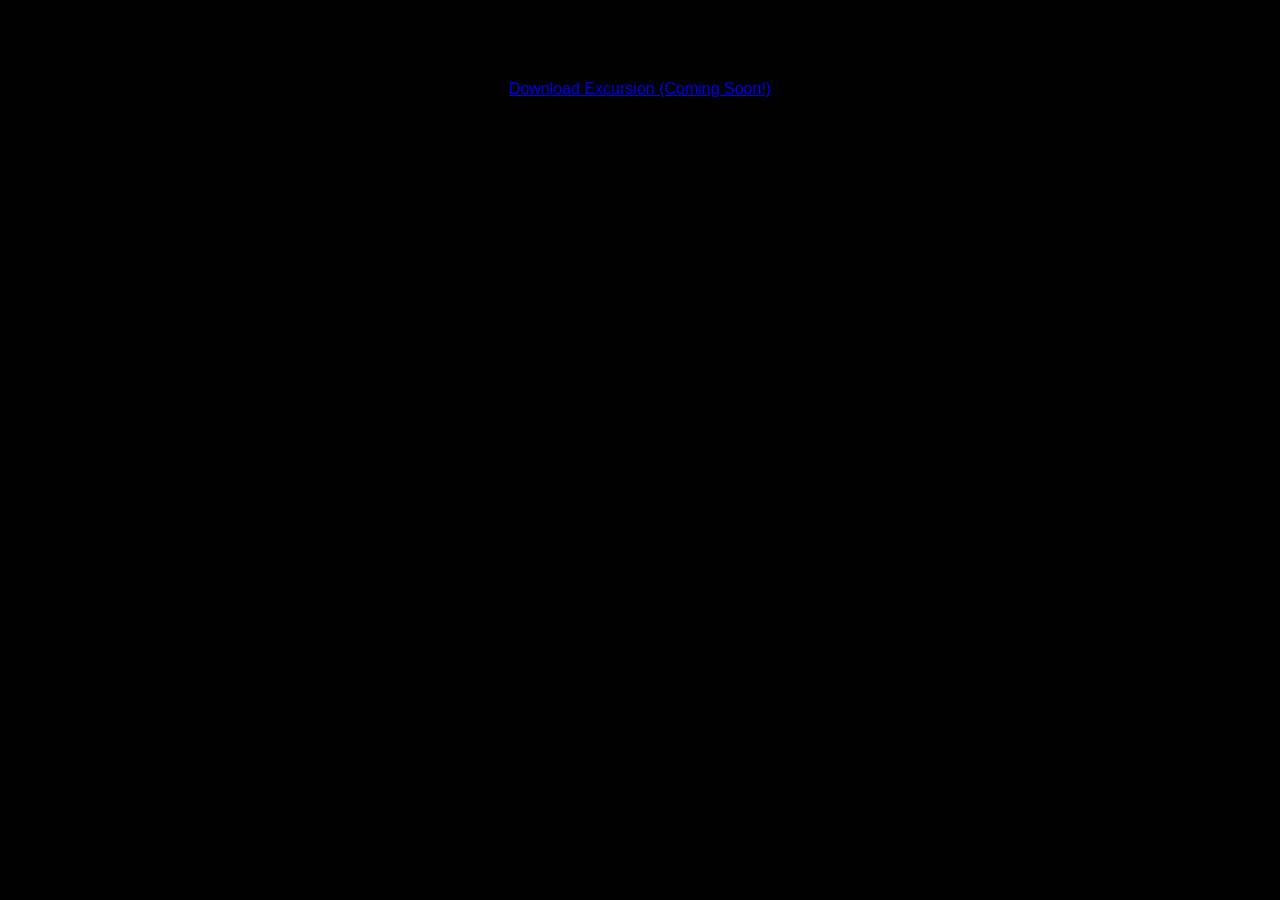
==== index.html @ 908b87bb "Add html boilerplate" ====
<!DOCTYPE html>
<html lang="en">
    <head>
    <meta charset="UTF-8">
    <meta name="viewport" content="width=device-width, initial-scale=1.0">
    <meta http-equiv="X-UA-Compatible" content="ie=edge">
    <title> Excursion </title>
    <link rel="stylesheet" type="text/css" href="resources/css/style.css">
</head>
<body>
<h1>Discover hidden places in the world around you
hello</h1>
<p> <a href="#">Download Excursion (Coming Soon!)</a></p>


</body>

</html>
---- resources/css/style.css ----
body {
    background-color: black;
    text-align:  center;
    font-family: Verdana, Geneva, Tahoma, sans-serif;
}
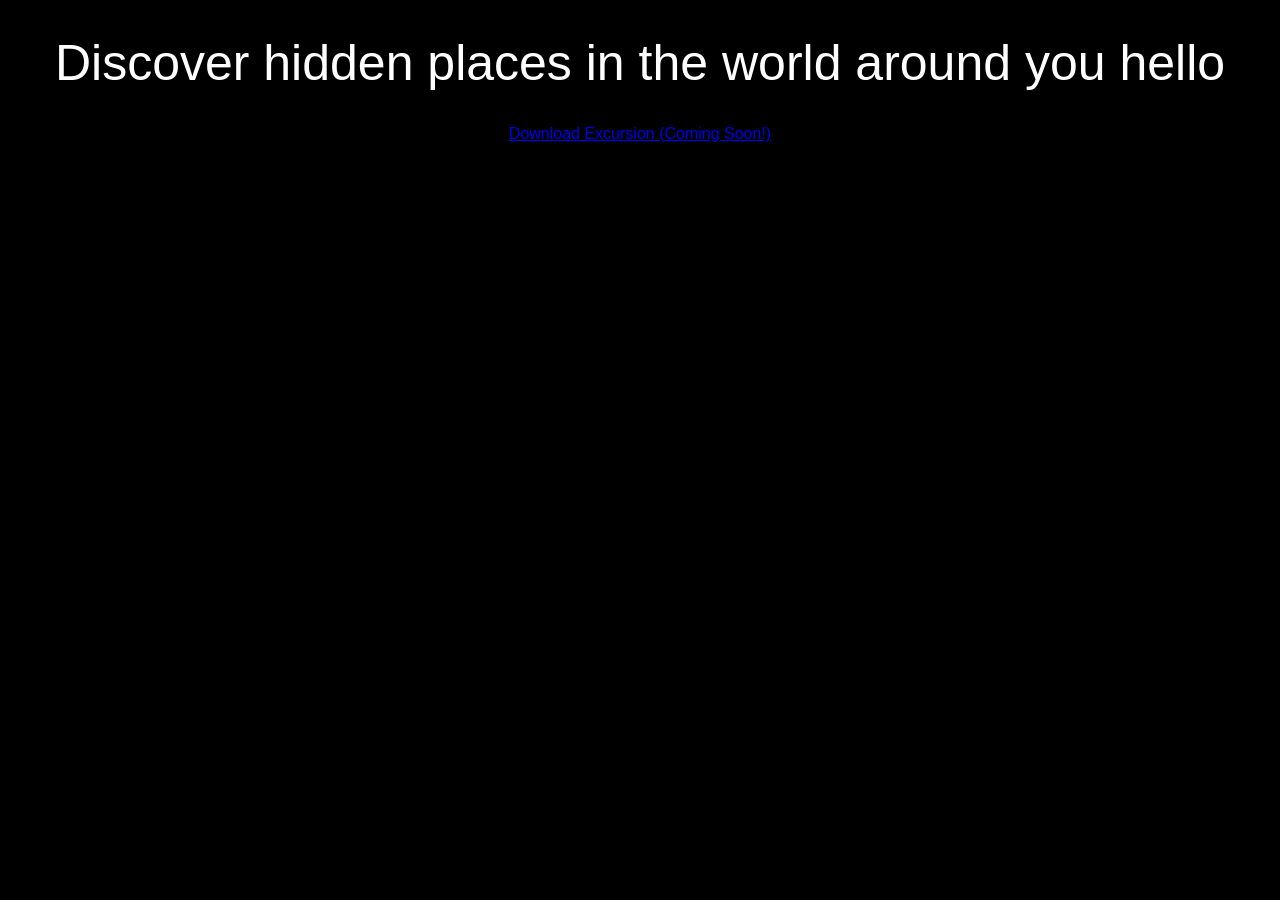
==== commit 3060a5f9: "Fix header color" ====
--- a/index.html
+++ b/index.html
@@ -8,7 +8,7 @@
     <link rel="stylesheet" type="text/css" href="resources/css/style.css">
 </head>
 <body>
-<h1>Discover hidden places in the world around you
+<h1 class="header--main">Discover hidden places in the world around you
 hello</h1>
 <p> <a href="#">Download Excursion (Coming Soon!)</a></p>
 
--- a/resources/css/style.css
+++ b/resources/css/style.css
@@ -1,5 +1,11 @@
 body {
     background-color: black;
-    text-align:  center;
+    text-align: center;
     font-family: Verdana, Geneva, Tahoma, sans-serif;
-}+}
+
+.header--main {
+    font-weight: normal;
+    font-size: 50px;
+    color: white;
+}
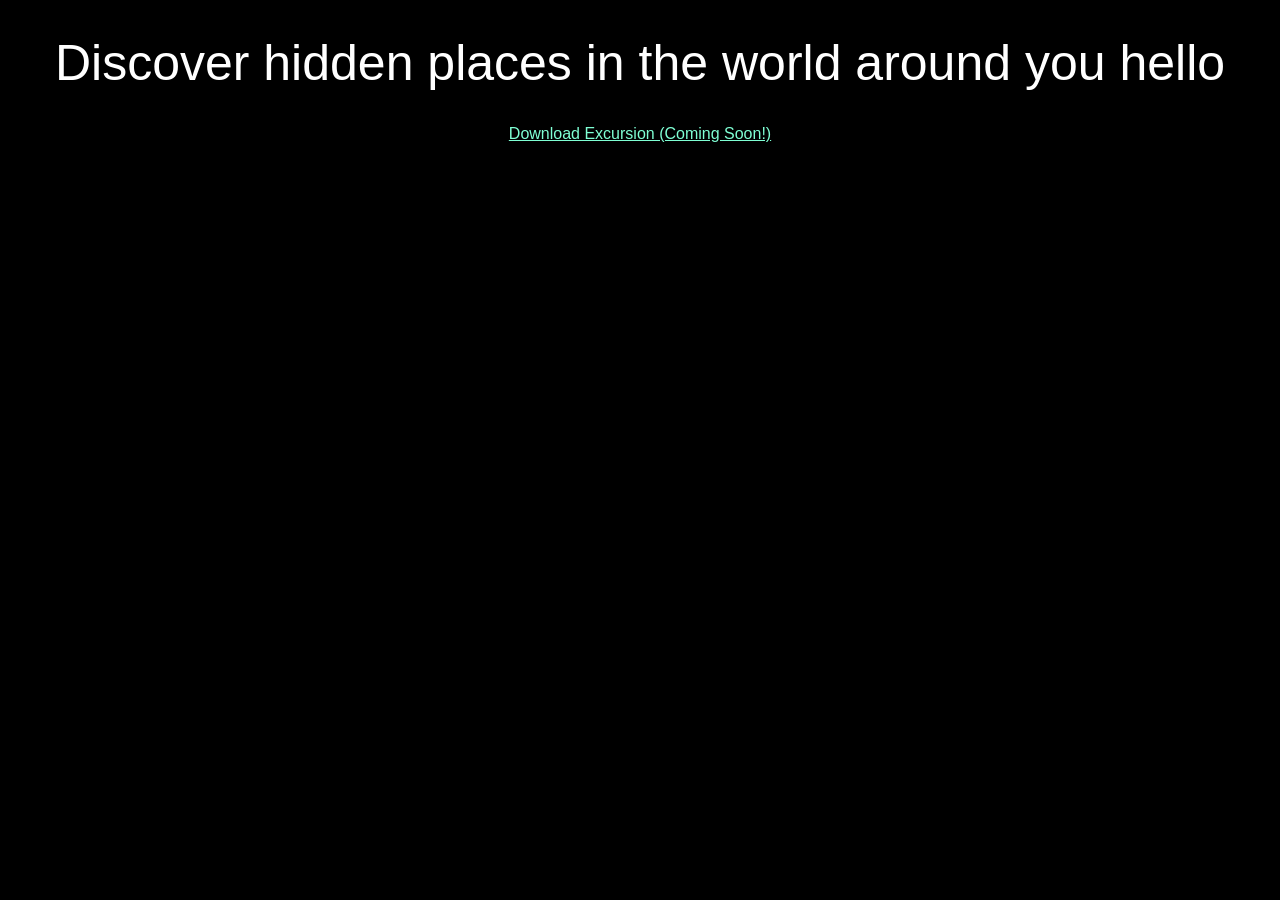
==== commit 235e3701: "Add link--cta" ====
--- a/index.html
+++ b/index.html
@@ -10,7 +10,7 @@
 <body>
 <h1 class="header--main">Discover hidden places in the world around you
 hello</h1>
-<p> <a href="#">Download Excursion (Coming Soon!)</a></p>
+<p> <a class="link--cta" href="#">Download Excursion (Coming Soon!)</a></p>
 
 
 </body>
--- a/resources/css/style.css
+++ b/resources/css/style.css
@@ -9,3 +9,8 @@
     font-size: 50px;
     color: white;
 }
+.link--cta {
+    font-size: 16px;
+    color: aquamarine;
+
+}
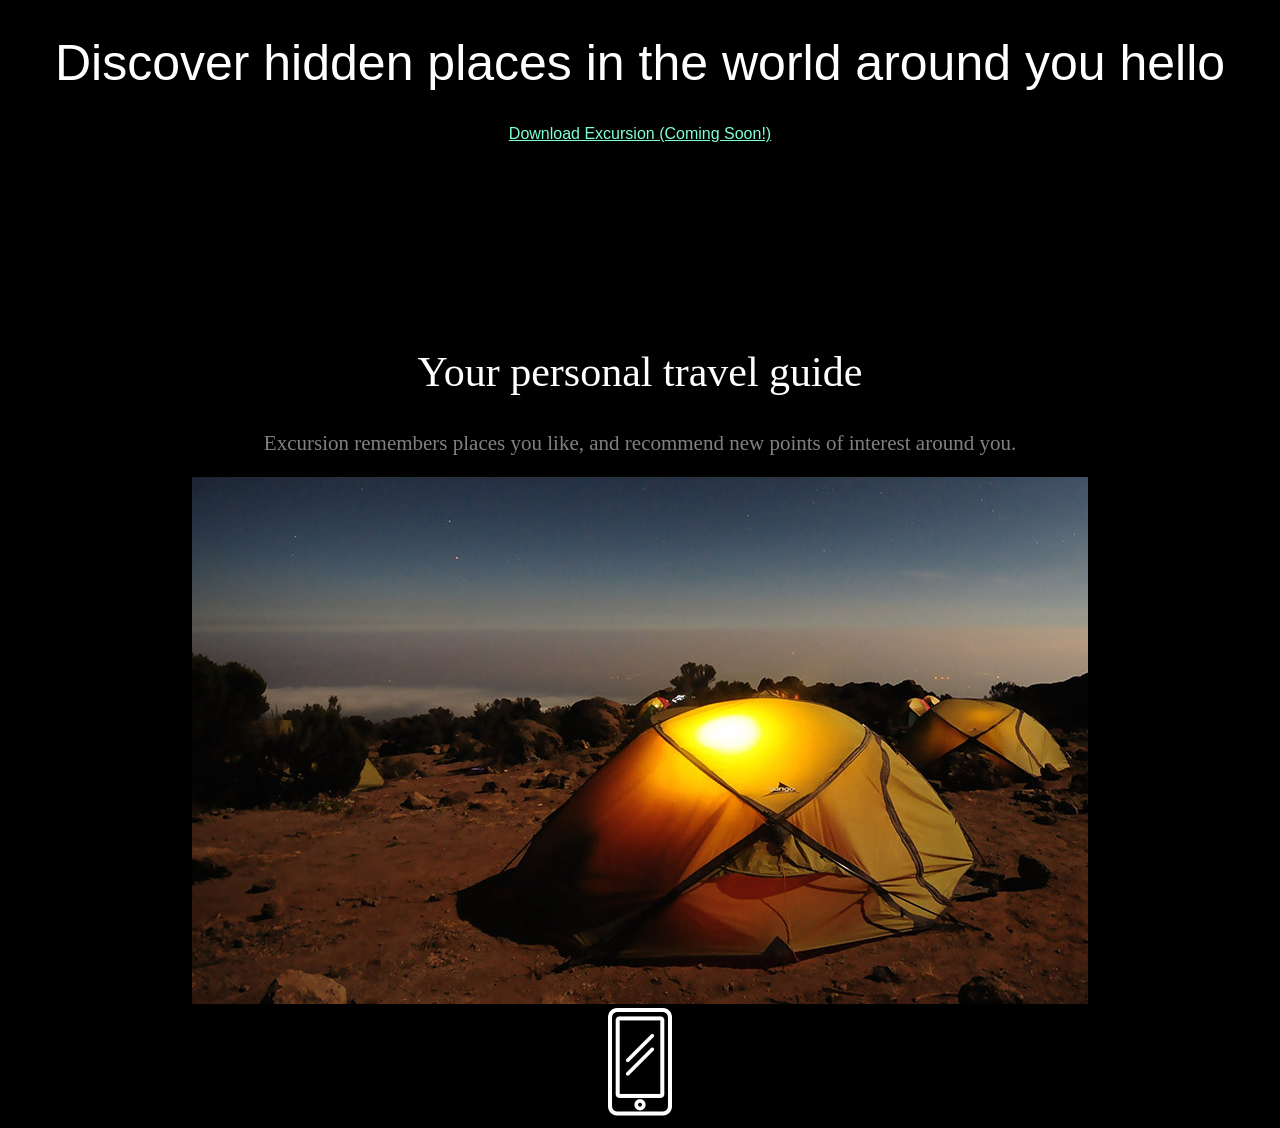
==== commit 67768917: "Add images" ====
--- a/index.html
+++ b/index.html
@@ -11,8 +11,18 @@
 <h1 class="header--main">Discover hidden places in the world around you
 hello</h1>
 <p> <a class="link--cta" href="#">Download Excursion (Coming Soon!)</a></p>
+<video autoplay loop>
+    <source src="videos/excursion.mp4" type="video/mp4">
+</video>
+<h2 class="sub-heading1"> Your personal travel guide</h2>
+<p class="excursion-tagline"> Excursion remembers places you like, and recommend new points
+of interest around you.</p>
 
+<img class="picture1" src="images/camp.jpg" >
+<div>
 
+<img src ="images/phone.webp">
+</div>
 </body>
 
 </html>
--- a/resources/css/style.css
+++ b/resources/css/style.css
@@ -12,5 +12,18 @@
 .link--cta {
     font-size: 16px;
     color: aquamarine;
+}
+.sub-heading1{
+font-family: Verdana, Geneva;
+font-weight: 300;
+font-size: 42px;
+color: white;
+}
+.excursion-tagline{
+font-family: Verdana, Geneva, Tahoma;
+font-size: 21px;
+color: gray;
+}
+.picture1{
 
-}
+}
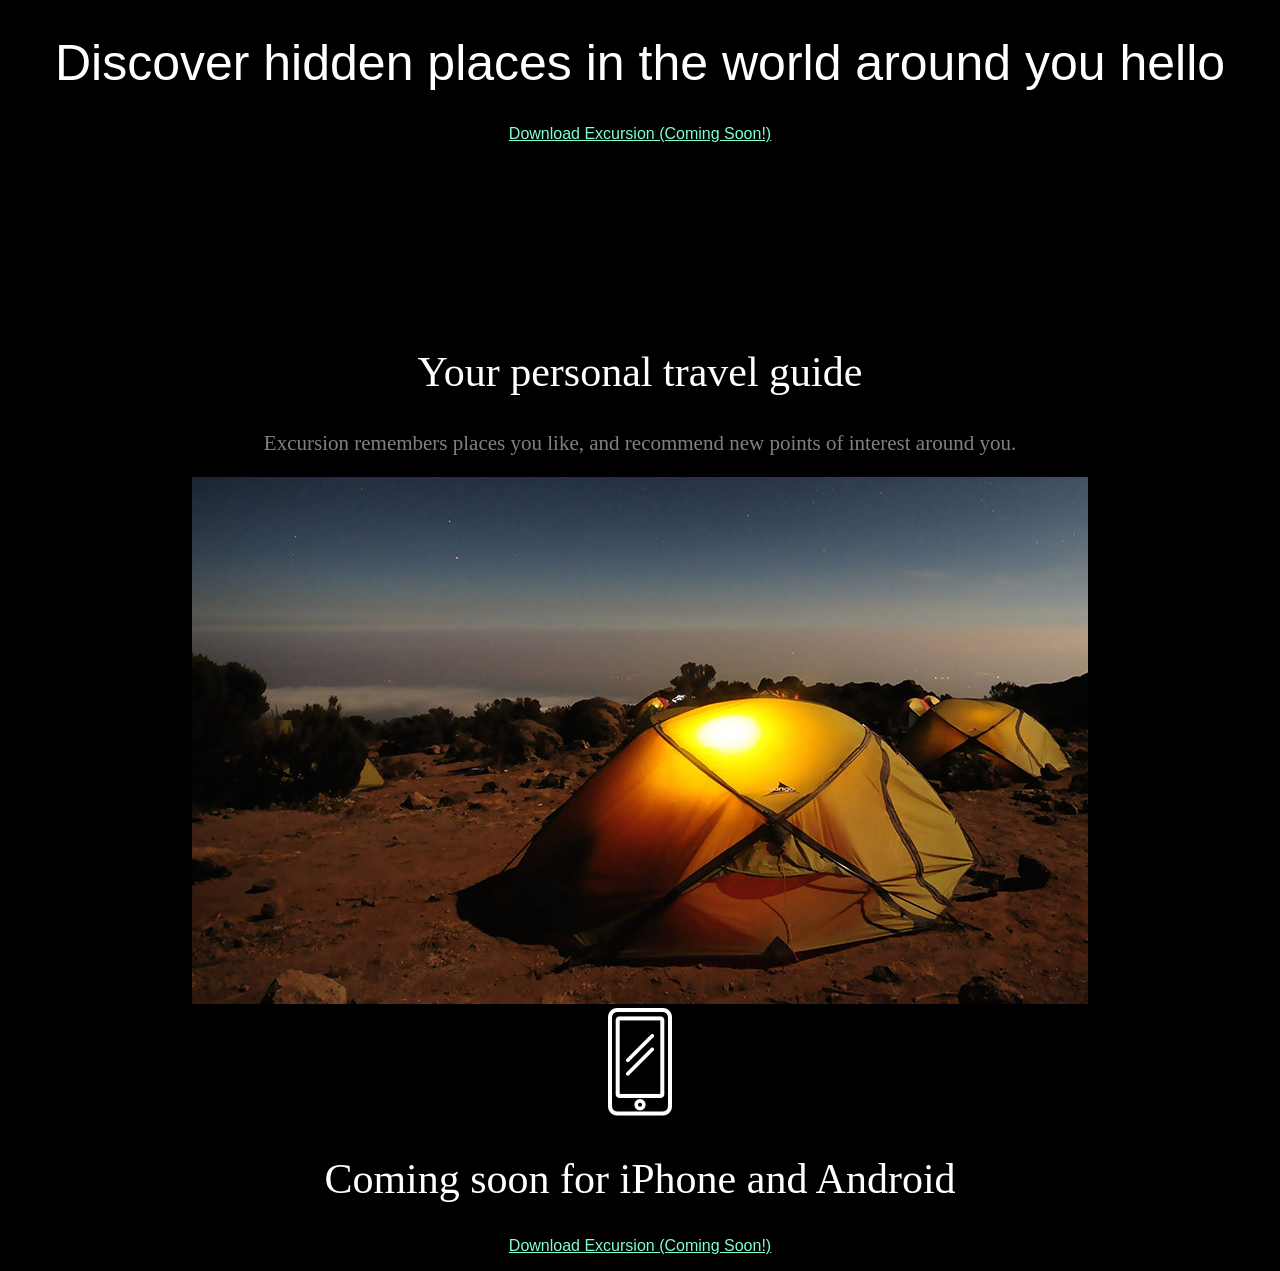
==== commit 2d25e349: "Add taglines to end" ====
--- a/index.html
+++ b/index.html
@@ -20,9 +20,11 @@
 
 <img class="picture1" src="images/camp.jpg" >
 <div>
-
 <img src ="images/phone.webp">
 </div>
+<h2 class="sub-heading1"> Coming soon for iPhone and Android</h2>
+<p> <a class="link--cta" href="#">Download Excursion (Coming Soon!)</a></p>
+
 </body>
 
 </html>
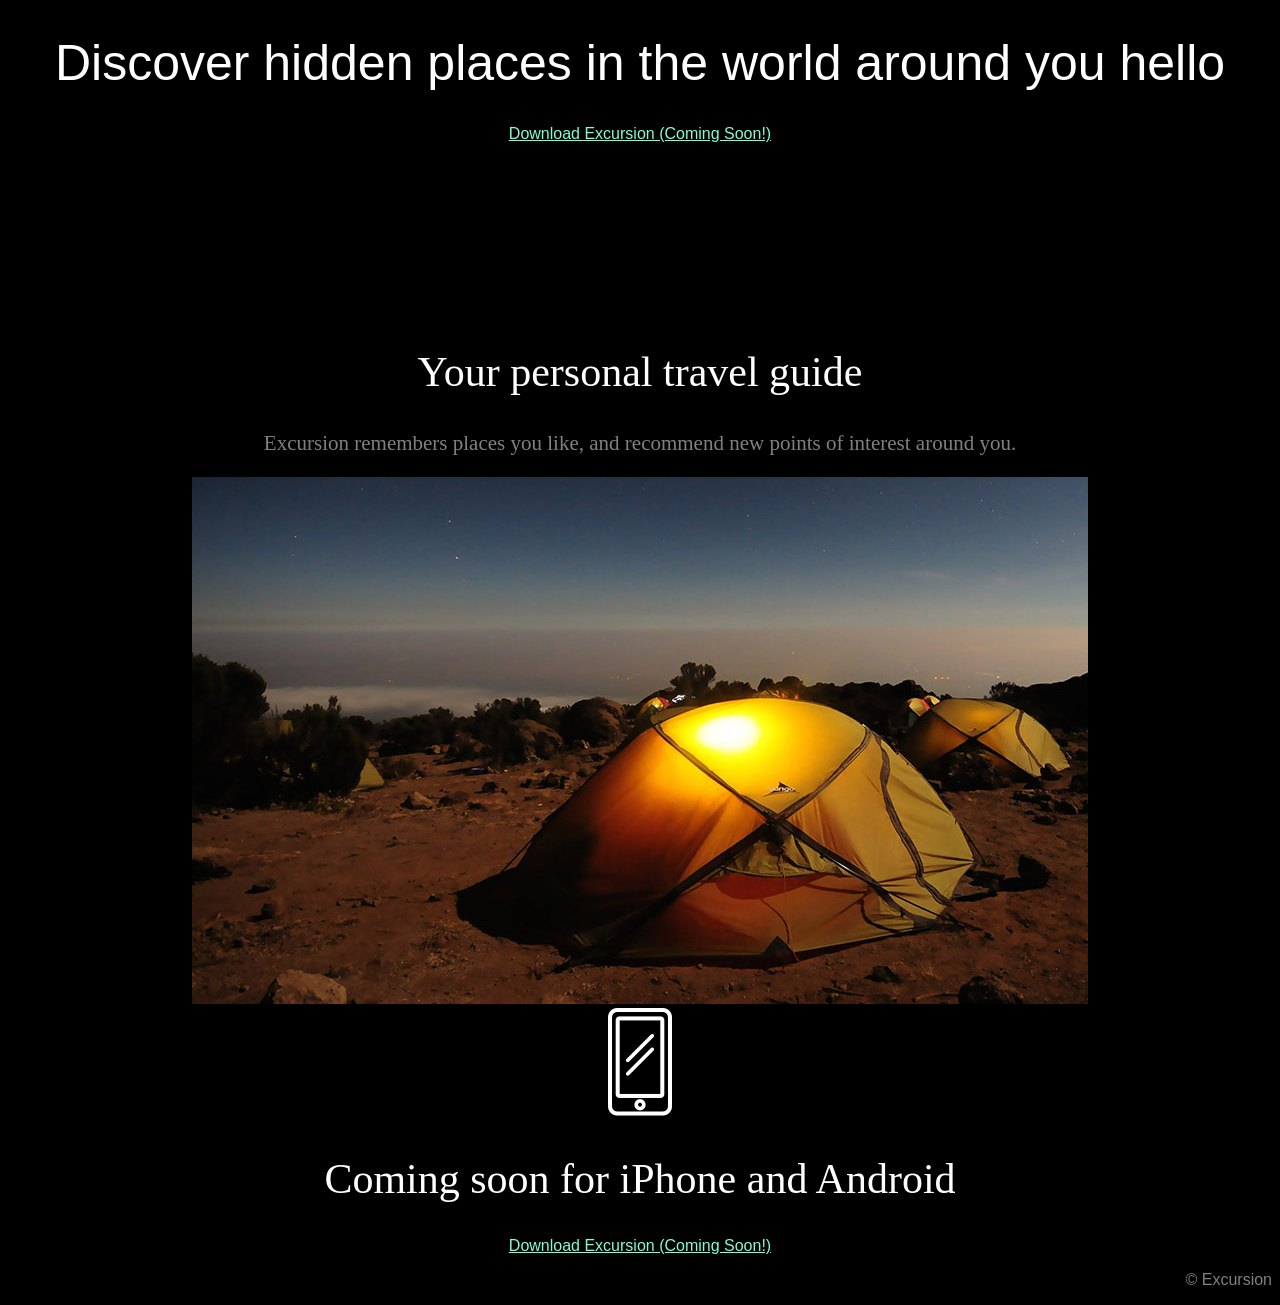
==== commit 2ffc95f7: "Add copyright symbol" ====
--- a/index.html
+++ b/index.html
@@ -24,7 +24,7 @@
 </div>
 <h2 class="sub-heading1"> Coming soon for iPhone and Android</h2>
 <p> <a class="link--cta" href="#">Download Excursion (Coming Soon!)</a></p>
-
+<p class="copyright"> © Excursion</p>
 </body>
 
 </html>
--- a/resources/css/style.css
+++ b/resources/css/style.css
@@ -24,6 +24,8 @@
 font-size: 21px;
 color: gray;
 }
-.picture1{
+.copyright{
+text-align: right;
+color: gray;
 
 }
